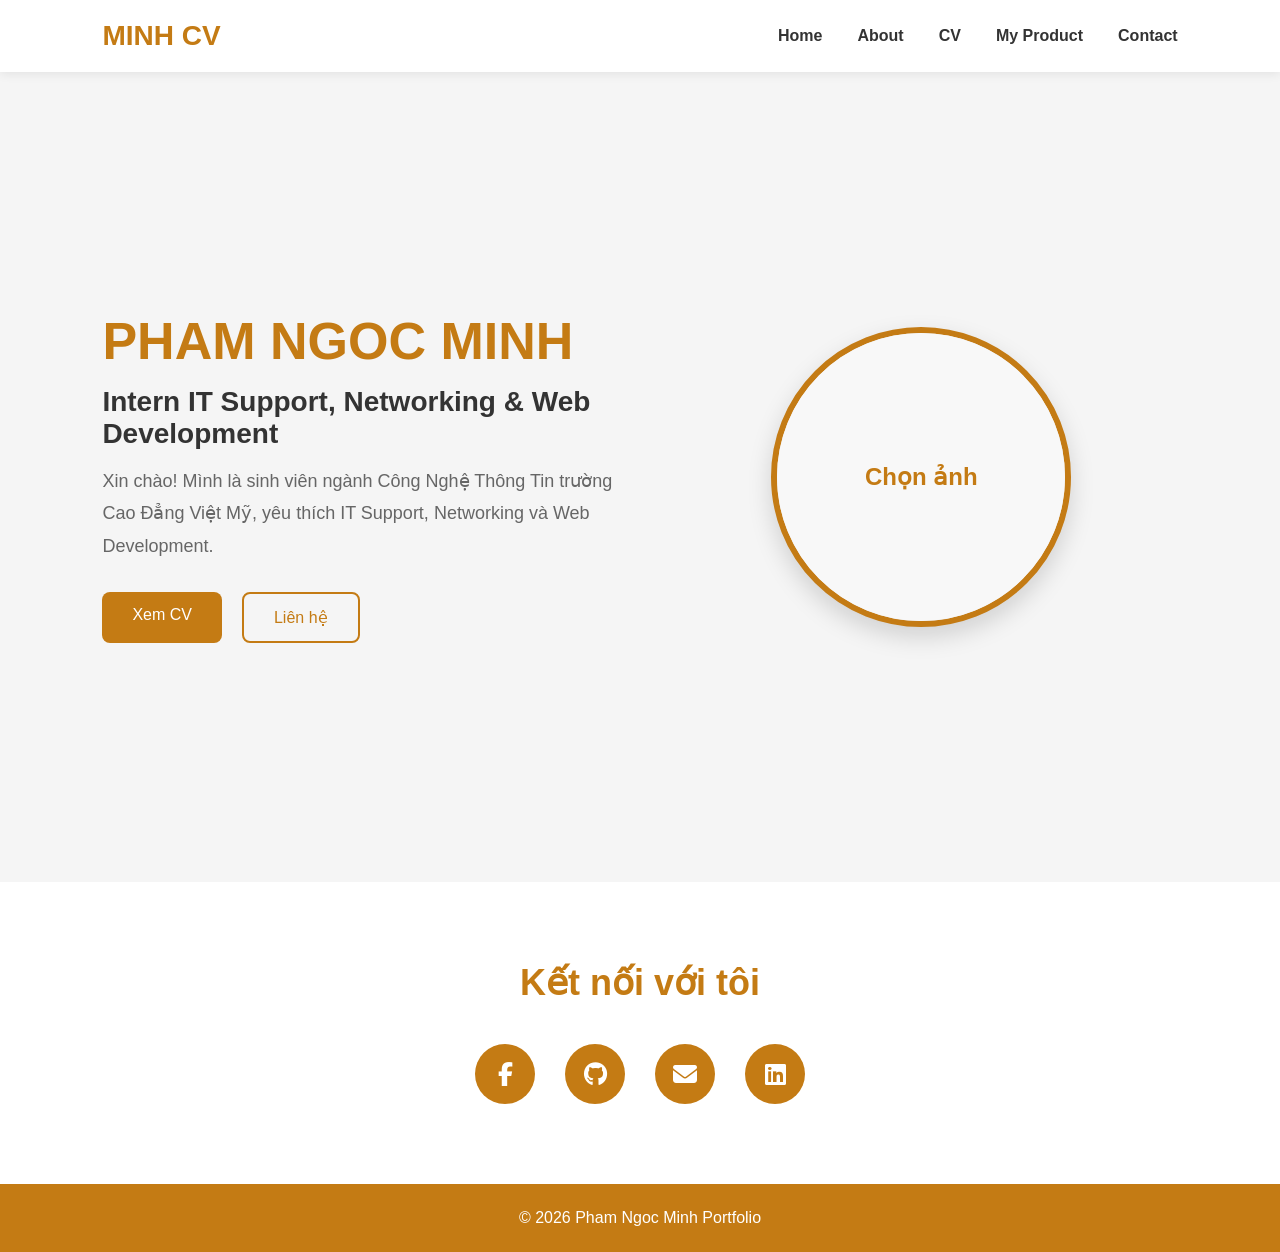
==== index.html @ 1543fa19 "Rename home.html to index.html" ====
<!DOCTYPE html>
<html lang="en">
<head>

    <meta charset="UTF-8">
    <meta name="viewport"
    content="width=device-width, initial-scale=1.0">

    <title>Portfolio - Pham Ngoc Minh</title>

    <link rel="stylesheet" href="style.css">

    <!-- Font Awesome -->
    <link rel="stylesheet"
    href="https://cdnjs.cloudflare.com/ajax/libs/font-awesome/6.5.1/css/all.min.css"/>

</head>

<body>

    <header class="header">

        <div class="logo">
            <h2>MINH CV</h2>
        </div>

        <nav class="navbar">

            <ul class="nav-links">

                <li>
                    <a href="index.html">
                        Home
                    </a>
                </li>

                <li>
                    <a href="pages/about.html">
                        About
                    </a>
                </li>

                <li>
                    <a href="pages/cv.html">
                        CV
                    </a>
                </li>

                <li>
                    <a href="pages/product.html">
                        My Product
                    </a>
                </li>

                <li>
                    <a href="pages/contact.html">
                        Contact
                    </a>
                </li>

            </ul>

        </nav>

        <div class="menu-btn">

            <i class="fa-solid fa-bars"></i>

        </div>

    </header>

    <section class="hero">

        <div class="hero-content">

            <!-- LEFT -->

            <div class="hero-text">

                <h1>
                    PHAM NGOC MINH
                </h1>

                <h3>
                    Intern IT Support, Networking & Web Development
                </h3>

                <p>

                    Xin chào! Mình là sinh viên ngành
                    Công Nghệ Thông Tin trường Cao Đẳng Việt Mỹ, yêu thích
                    IT Support, Networking và
                    Web Development.

                </p>

                <div class="hero-btns">

                    <a href="pages/cv.html"
                    class="btn">

                        Xem CV

                    </a>

                    <a href="pages/contact.html"
                    class="btn btn-outline">

                        Liên hệ

                    </a>

                </div>

            </div>

            <div class="hero-image">

             

                <input
                    type="file"
                    id="fileInput"
                    accept="image/*"
                    hidden
                >

                <div class="avatar-wrapper"
                id="avatarWrapper">

                    <img
                        id="preview"
                        alt="avatar"
                    >

                    <div
                    class="upload-overlay"
                    id="uploadOverlay">

                        <span>
                            Chọn ảnh
                        </span>

                    </div>

                </div>

            </div>

        </div>

    </section>

    <section class="social">

        <h2>Kết nối với tôi</h2>

        <div class="social-icons">

            <a href="https://facebook.com"
            target="_blank">

                <i class="fa-brands fa-facebook-f"></i>

            </a>

            <a href="https://github.com"
            target="_blank">

                <i class="fa-brands fa-github"></i>

            </a>

            <a href="mailto:email@gmail.com">

                <i class="fa-solid fa-envelope"></i>

            </a>

            <a href="https://linkedin.com"
            target="_blank">

                <i class="fa-brands fa-linkedin"></i>

            </a>

        </div>

    </section>

    <footer class="footer">

        <p>

            © 2026 Pham Ngoc Minh Portfolio

        </p>

    </footer>

    <script src="main.js"></script>

</body>
</html>
---- style.css ----
*{
    margin:0;
    padding:0;
    box-sizing:border-box;
    font-family:Arial, sans-serif;
}

body{
    background:#f5f5f5;
    color:#333;
}

.header{
    width:100%;
    background:#fff;
    display:flex;
    justify-content:space-between;
    align-items:center;
    padding:20px 8%;
    box-shadow:0 2px 10px rgba(0,0,0,0.08);
    position:sticky;
    top:0;
    z-index:1000;
}

.logo h2{
    color:#c47b14;
    font-size:28px;
}


.nav-links{
    display:flex;
    list-style:none;
    gap:35px;
}

.nav-links a{
    text-decoration:none;
    color:#333;
    font-weight:600;
    transition:.3s;
}

.nav-links a:hover{
    color:#c47b14;
}
.menu-btn{
    display:none;
    font-size:28px;
    cursor:pointer;
}

.hero{
    min-height:90vh;
    display:flex;
    align-items:center;
    padding:60px 8%;
}

.hero-content{
    width:100%;
    display:grid;
    grid-template-columns:1fr 1fr;
    align-items:center;
    gap:50px;
}

.hero-text h1{
    font-size:52px;
    color:#c47b14;
}

.hero-text h3{
    margin:15px 0;
    font-size:28px;
}

.hero-text p{
    font-size:18px;
    line-height:1.8;
    color:#666;
}

.hero-btns{
    margin-top:30px;
    display:flex;
    gap:20px;
}

.btn{
    text-decoration:none;
    background:#c47b14;
    color:white;
    padding:14px 30px;
    border-radius:8px;
    transition:.3s;
}

.btn:hover{
    opacity:.9;
}

.btn-outline{
    background:transparent;
    border:2px solid #c47b14;
    color:#c47b14;
}

.btn-outline:hover{
    background:#c47b14;
    color:white;
}

.hero-image{
    display:flex;
    justify-content:center;
}

.avatar-wrapper{
    width:300px;
    height:300px;
    border-radius:50%;
    overflow:hidden;
    position:relative;
    border:6px solid #c47b14;
    background:#ececec;
    cursor:pointer;
    box-shadow:0 10px 25px rgba(0,0,0,0.15);
}

#preview{
    width:100%;
    height:100%;
    object-fit:cover;
    display:none;
}

.upload-overlay{
    position:absolute;
    inset:0;
    display:flex;
    justify-content:center;
    align-items:center;
    background:#f8f8f8;
    color:#c47b14;
    font-size:24px;
    font-weight:bold;
    transition:.3s;
}


.avatar-wrapper.has-image .upload-overlay{
    opacity:0;
    background:rgba(0,0,0,.45);
    color:white;
}

.avatar-wrapper.has-image:hover .upload-overlay{
    opacity:1;
}


.social{
    text-align:center;
    padding:80px 8%;
    background:#fff;
}

.social h2{
    color:#c47b14;
    margin-bottom:40px;
    font-size:36px;
}

.social-icons{
    display:flex;
    justify-content:center;
    gap:30px;
}

.social-icons a{
    width:60px;
    height:60px;
    background:#c47b14;
    color:white;
    border-radius:50%;
    display:flex;
    justify-content:center;
    align-items:center;
    text-decoration:none;
    font-size:24px;
    transition:.3s;
}

.social-icons a:hover{
    transform:translateY(-5px);
}

.footer{
    background:#c47b14;
    color:white;
    text-align:center;
    padding:25px;
}

@media(max-width:768px){

    .menu-btn{
        display:block;
    }

    .nav-links{
        position:absolute;
        top:80px;
        right:-100%;
        width:250px;
        background:white;
        flex-direction:column;
        padding:30px;
        transition:.3s;
        box-shadow:0 8px 20px rgba(0,0,0,.1);
    }

    .nav-links.active{
        right:20px;
    }

    .hero-content{
        grid-template-columns:1fr;
        text-align:center;
    }

    .hero-text h1{
        font-size:38px;
    }

    .hero-text h3{
        font-size:22px;
    }

    .hero-btns{
        justify-content:center;
    }

    .avatar-wrapper{
        width:230px;
        height:230px;
    }
}
.about-box{
    display:grid;
    grid-template-columns:
    repeat(auto-fit, minmax(220px,1fr));
    gap:25px;
    margin-top:40px;
}

.about-card{
    background:#fff;
    padding:35px 25px;
    border-radius:15px;
    box-shadow:0 5px 20px rgba(0,0,0,.08);
    transition:.3s;
}

.about-card:hover{
    transform:translateY(-8px);
}

.about-card i{
    font-size:45px;
    color:#c47b14;
    margin-bottom:20px;
}

.about-card h3{
    margin-bottom:15px;
    color:#333;
}

.about-card p{
    color:#666;
    line-height:1.7;
}

.timeline{
    display:flex;
    justify-content:center;
    gap:30px;
    flex-wrap:wrap;
    margin-top:40px;
}

.timeline-item{
    background:#fff;
    width:250px;
    padding:30px;
    border-radius:15px;
    box-shadow:0 5px 20px rgba(0,0,0,.08);
    transition:.3s;
}

.timeline-item:hover{
    transform:translateY(-8px);
}

.timeline-item h3{
    color:#c47b14;
    font-size:28px;
    margin-bottom:15px;
}

.timeline-item p{
    color:#666;
    line-height:1.8;
}
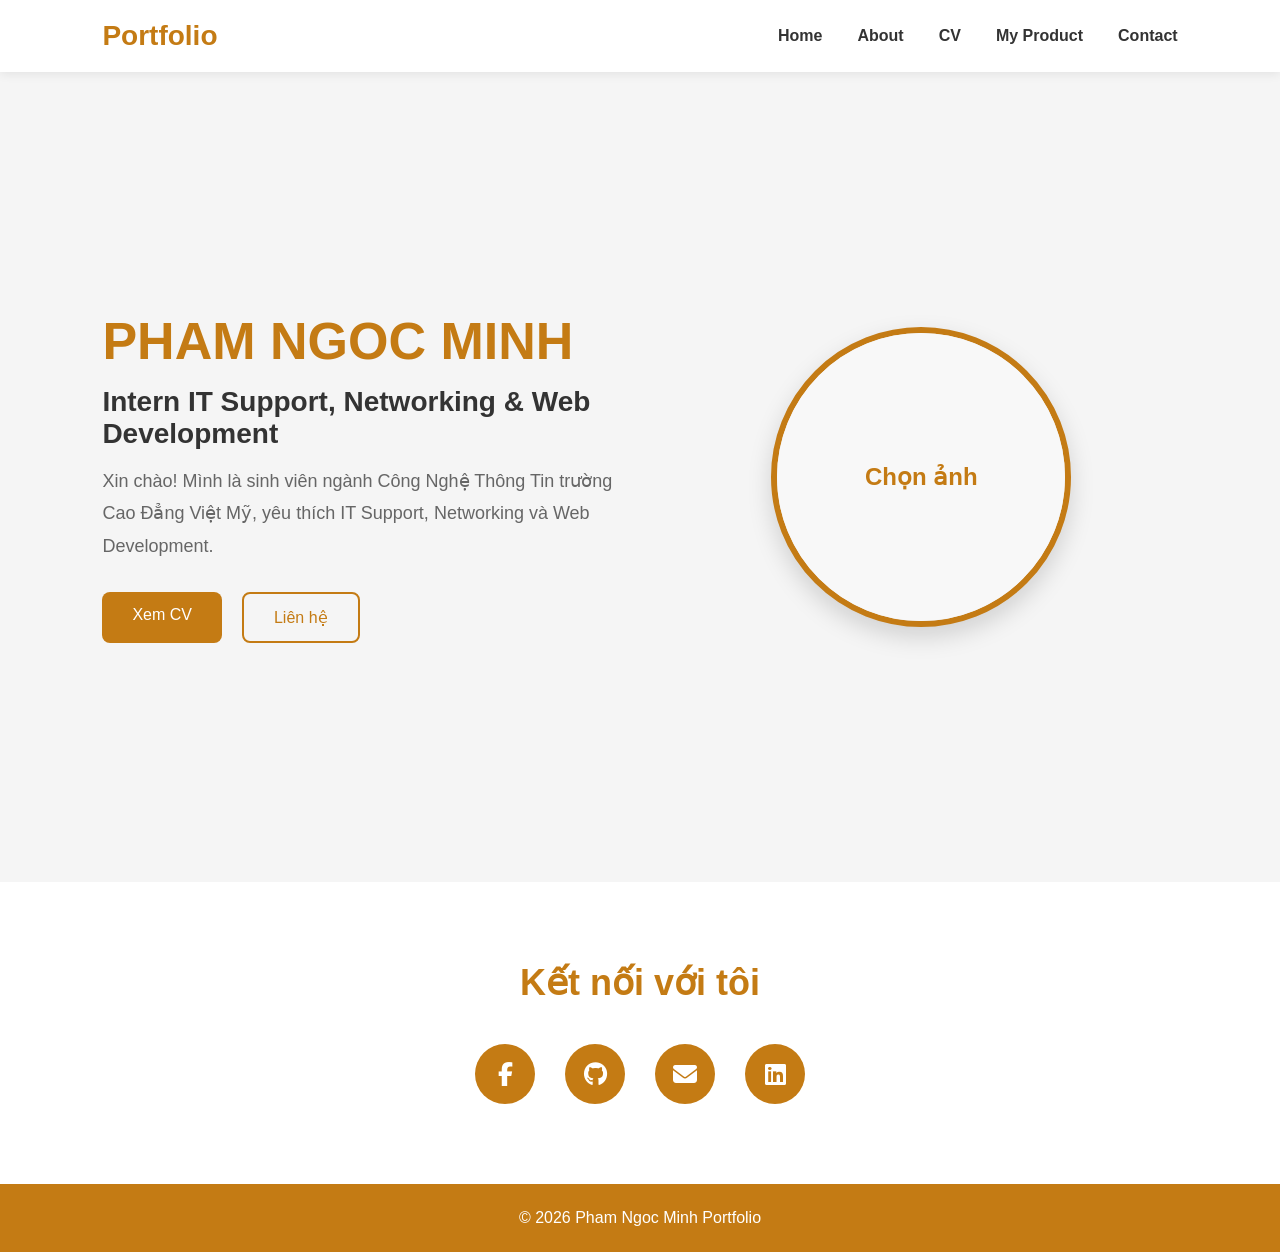
==== commit 67d48095: "fix done" ====
--- a/index.html
+++ b/index.html
@@ -21,7 +21,7 @@
     <header class="header">
 
         <div class="logo">
-            <h2>MINH CV</h2>
+            <h2>Portfolio</h2>
         </div>
 
         <nav class="navbar">
@@ -158,21 +158,21 @@
 
         <div class="social-icons">
 
-            <a href="https://facebook.com"
+            <a href="https://www.facebook.com/inu.ngocminh?locale=vi_VN"
             target="_blank">
 
                 <i class="fa-brands fa-facebook-f"></i>
 
             </a>
 
-            <a href="https://github.com"
+            <a href="https://github.com/PhamNgocMinh2407"
             target="_blank">
 
                 <i class="fa-brands fa-github"></i>
 
             </a>
 
-            <a href="mailto:email@gmail.com">
+            <a href="mailto:minh52410040@caodangvietmy.edu.vn">
 
                 <i class="fa-solid fa-envelope"></i>
 
--- a/style.css
+++ b/style.css
@@ -315,4 +315,284 @@
 .timeline-item p{
     color:#666;
     line-height:1.8;
+}
+
+/* ===== PRODUCT PAGE ===== */
+
+.product-section{
+    padding:80px 8%;
+}
+
+.section-title{
+    text-align:center;
+    margin-bottom:60px;
+}
+
+.section-title h1{
+    font-size:42px;
+    color:#c47b14;
+    margin-bottom:15px;
+}
+
+.section-title p{
+    color:#666;
+    font-size:18px;
+}
+
+/* GRID */
+
+.project-grid{
+    display:grid;
+    grid-template-columns:
+    repeat(auto-fit, minmax(300px,1fr));
+    gap:30px;
+}
+
+/* CARD */
+
+.project-card{
+    background:#fff;
+    padding:35px;
+    border-radius:20px;
+    box-shadow:0 5px 20px rgba(0,0,0,.08);
+    transition:.3s;
+}
+
+.project-card:hover{
+    transform:translateY(-8px);
+}
+
+.project-icon{
+    width:80px;
+    height:80px;
+    background:#f8efe2;
+    border-radius:50%;
+    display:flex;
+    justify-content:center;
+    align-items:center;
+    margin-bottom:25px;
+}
+
+.project-icon i{
+    font-size:35px;
+    color:#c47b14;
+}
+
+.project-card h2{
+    margin-bottom:15px;
+    color:#333;
+}
+
+.project-card p{
+    color:#666;
+    line-height:1.8;
+    margin-bottom:20px;
+}
+
+/* TECH STACK */
+
+.tech-stack{
+    display:flex;
+    flex-wrap:wrap;
+    gap:10px;
+}
+
+.tech-stack span{
+    background:#c47b14;
+    color:white;
+    padding:8px 15px;
+    border-radius:30px;
+    font-size:14px;
+}
+/* ===== PRODUCT PAGE ===== */
+
+.product-section{
+    padding:80px 8%;
+}
+
+.section-title{
+    text-align:center;
+    margin-bottom:60px;
+}
+
+.section-title h1{
+    font-size:42px;
+    color:#c47b14;
+    margin-bottom:15px;
+}
+
+.section-title p{
+    color:#666;
+    font-size:18px;
+}
+
+/* GRID */
+
+.project-grid{
+    display:grid;
+    grid-template-columns:
+    repeat(auto-fit, minmax(320px,1fr));
+    gap:30px;
+}
+
+/* CARD */
+
+.project-card{
+    background:#fff;
+    border-radius:20px;
+    overflow:hidden;
+    box-shadow:0 5px 20px rgba(0,0,0,.08);
+    transition:.3s;
+}
+
+.project-card:hover{
+    transform:translateY(-8px);
+}
+
+.project-card h2{
+    padding:0 25px;
+    margin:20px 0 15px;
+    color:#333;
+}
+
+.project-card p{
+    padding:0 25px;
+    color:#666;
+    line-height:1.8;
+}
+
+/* IMAGE */
+
+.project-img{
+    width:100%;
+    height:220px;
+    object-fit:cover;
+}
+
+/* TECH STACK */
+
+.tech-stack{
+    display:flex;
+    flex-wrap:wrap;
+    gap:10px;
+    padding:25px;
+}
+
+.tech-stack span{
+    background:#c47b14;
+    color:white;
+    padding:8px 15px;
+    border-radius:30px;
+    font-size:14px;
+}
+
+/* BUTTON */
+
+.github-btn{
+    display:flex;
+    justify-content:center;
+    align-items:center;
+    gap:10px;
+    margin:0 25px 25px;
+    background:#c47b14;
+    color:white;
+    text-decoration:none;
+    padding:14px;
+    border-radius:12px;
+    transition:.3s;
+}
+
+.github-btn:hover{
+    transform:translateY(-3px);
+}
+/* ===== CONTACT PAGE ===== */
+
+.contact-section{
+    padding:80px 8%;
+}
+
+.contact-container{
+    display:grid;
+    grid-template-columns:1fr 1fr;
+    gap:40px;
+    margin-top:50px;
+}
+
+/* LEFT */
+
+.contact-info,
+.contact-form{
+    background:#fff;
+    padding:40px;
+    border-radius:20px;
+    box-shadow:0 5px 20px rgba(0,0,0,.08);
+}
+
+.contact-info h2,
+.contact-form h2{
+    color:#c47b14;
+    margin-bottom:30px;
+}
+
+.contact-item{
+    display:flex;
+    align-items:center;
+    gap:15px;
+    margin-bottom:25px;
+}
+
+.contact-item i{
+    color:#c47b14;
+    font-size:22px;
+}
+
+.contact-item a{
+    text-decoration:none;
+    color:#333;
+}
+
+.contact-item a:hover{
+    color:#c47b14;
+}
+
+/* FORM */
+
+.contact-form form{
+    display:flex;
+    flex-direction:column;
+    gap:20px;
+}
+
+.contact-form input,
+.contact-form textarea{
+    padding:15px;
+    border:1px solid #ddd;
+    border-radius:10px;
+    outline:none;
+    font-size:16px;
+}
+
+.contact-form button{
+    background:#c47b14;
+    color:white;
+    border:none;
+    padding:15px;
+    border-radius:10px;
+    cursor:pointer;
+    font-size:16px;
+    transition:.3s;
+}
+
+.contact-form button:hover{
+    transform:translateY(-3px);
+}
+
+/* RESPONSIVE */
+
+@media(max-width:768px){
+
+    .contact-container{
+        grid-template-columns:1fr;
+    }
+
 }
